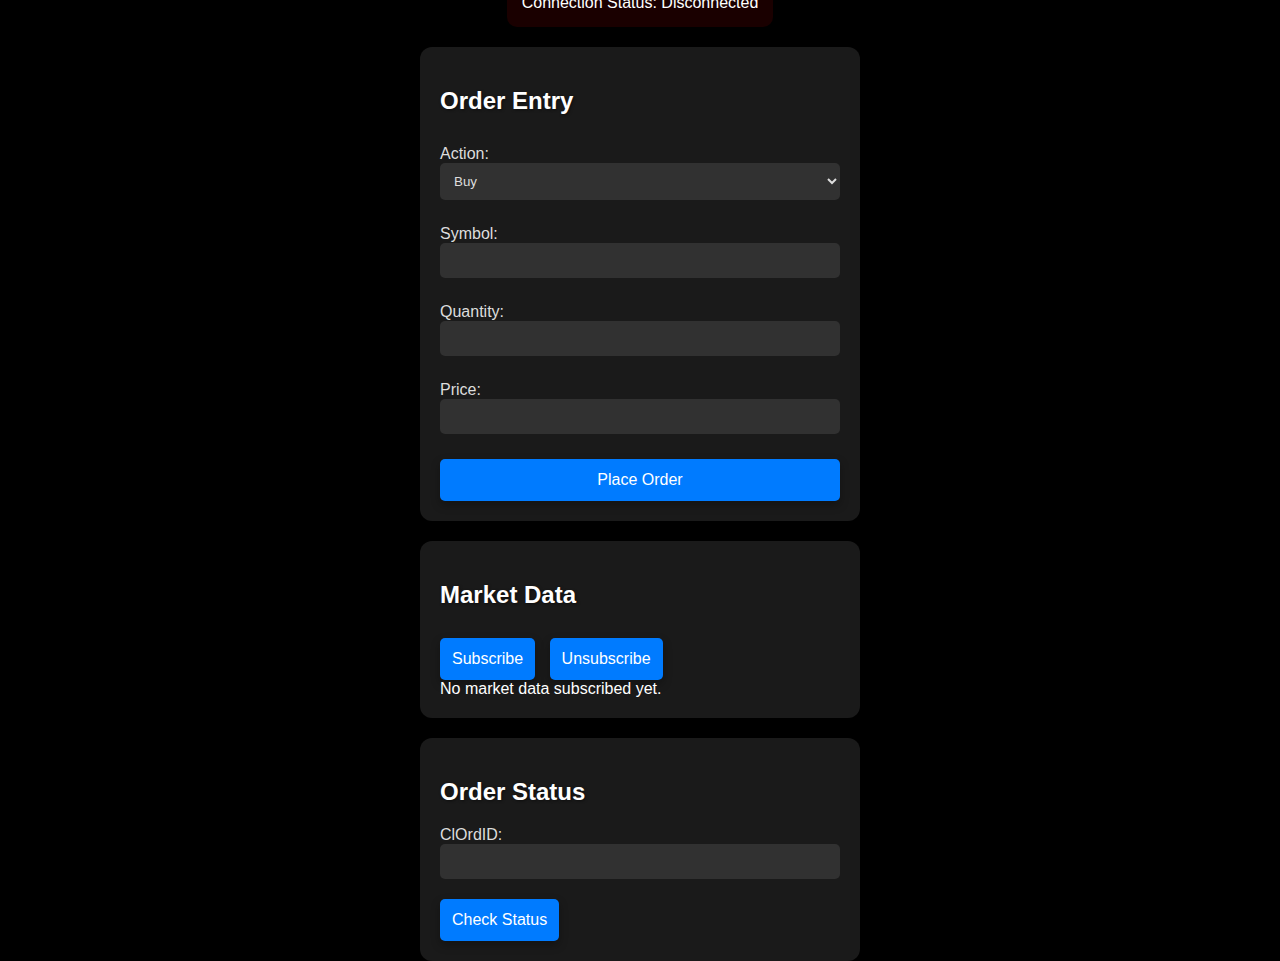
==== templates/index.html @ 9c714d43 "Modifications" ====
<!DOCTYPE html>
<html lang="en">
<head>
    <meta charset="UTF-8">
    <meta name="viewport" content="width=device-width, initial-scale=1.0">
    <title>FIX Client</title>
    <link rel="stylesheet" href="/static/style.css">
</head>
<body>
    <div id="connection-status" class="disconnected">
        Connection Status: Not Connected
    </div>

    <div id="order-controls">
        <h2>Order Entry</h2>
        <form id="order-form">
            <label>
                Action:
                <select name="action">
                    <option value="buy">Buy</option>
                    <option value="sell">Sell</option>
                </select>
            </label>
            <label>
                Symbol:
                <input type="text" name="symbol" required>
            </label>
            <label>
                Quantity:
                <input type="number" name="quantity" required>
            </label>
            <label>
                Price:
                <input type="number" name="price" step="0.01" required>
            </label>
            <button type="submit">Place Order</button>
        </form>
        <div id="order-message" class="hidden">Order placed successfully!</div>
    </div>

    <div id="market-data">
        <h2>Market Data</h2>
        <div>
            <button id="subscribe-btn">Subscribe</button>
            <button id="unsubscribe-btn">Unsubscribe</button>
        </div>
        <div id="market-data-content">No market data subscribed yet.</div>
    </div>

    <div id="order-status">
        <h2>Order Status</h2>
        <form id="status-form">
            <label>
                ClOrdID:
                <input type="text" name="clordid" required>
            </label>
            <button type="submit">Check Status</button>
        </form>
    </div>

    <script src="/static/script.js"></script>
</body>
</html>
---- static/style.css ----
/* General Styles */
body {
  font-family: 'Arial', sans-serif;
  background-color: #000; /* Solid black background */
  color: #fff;
  margin: 0;
  padding: 20px;
  height: 100vh;
  display: flex;
  flex-direction: column;
  justify-content: center;
  align-items: center;
}

h1, h2 {
  color: #fff;
  text-shadow: 1px 1px 3px rgba(0, 0, 0, 0.5);
}

/* Connection Status */
#connection-status {
  background-color: rgba(255, 255, 255, 0.1);
  padding: 15px;
  border-radius: 10px;
  margin-bottom: 20px;
  text-align: center;
  box-shadow: 0 4px 15px rgba(0, 0, 0, 0.3);
}

#connection-status.connected {
  background-color: rgba(34, 193, 195, 0.1);
}

#connection-status.disconnected {
  background-color: rgba(255, 0, 0, 0.1);
}

/* Order Controls */
#order-controls {
  background-color: rgba(255, 255, 255, 0.1);
  padding: 20px;
  border-radius: 12px;
  margin-bottom: 20px;
  width: 100%;
  max-width: 400px;
  box-shadow: 0 4px 15px rgba(0, 0, 0, 0.3);
}

#order-form {
  display: flex;
  flex-direction: column;
}

label {
  margin-top: 10px;
  margin-bottom: 5px;
  color: #ddd;
}

input[type="text"],
input[type="number"],
select {
  padding: 10px;
  border: none;
  border-radius: 5px;
  margin-bottom: 10px;
  width: 100%;
  box-sizing: border-box;
  background: rgba(255, 255, 255, 0.1);
  color: #ddd;
}

/* Ensuring Placeholder Text is Visible */
input::placeholder {
  color: #aaa; /* Light grey for visibility */
  opacity: 1;
}

/* Buttons */
button {
  padding: 12px;
  margin-top: 10px;
  border: none;
  border-radius: 5px;
  background-color: #007bff; /* Blue button */
  color: white;
  font-size: 16px;
  cursor: pointer;
  box-shadow: 0 4px 10px rgba(0, 0, 0, 0.3);
  transition: background-color 0.3s ease, box-shadow 0.3s ease;
}

button:disabled {
  background-color: #555555;
  cursor: not-allowed;
}

button:hover:not(:disabled) {
  background-color: #0056b3;
  box-shadow: 0 6px 15px rgba(0, 0, 0, 0.4);
}

/* Market Data */
#market-data {
  background-color: rgba(255, 255, 255, 0.1);
  padding: 20px;
  border-radius: 12px;
  margin-bottom: 20px;
  width: 100%;
  max-width: 400px;
  box-shadow: 0 4px 15px rgba(0, 0, 0, 0.3);
}

#market-data button {
  margin-right: 10px;
}

/* Order Status */
#order-status {
  background-color: rgba(255, 255, 255, 0.1);
  padding: 20px;
  border-radius: 12px;
  width: 100%;
  max-width: 400px;
  box-shadow: 0 4px 15px rgba(0, 0, 0, 0.3);
}

#order-status-form {
  display: flex;
  flex-direction: column;
}

/* Feedback Messages */
.hidden {
  display: none;
}

#order-confirmation,
#market-status,
#status-response {
  color: #32CD32;
  margin-top: 10px;
  font-weight: bold;
}
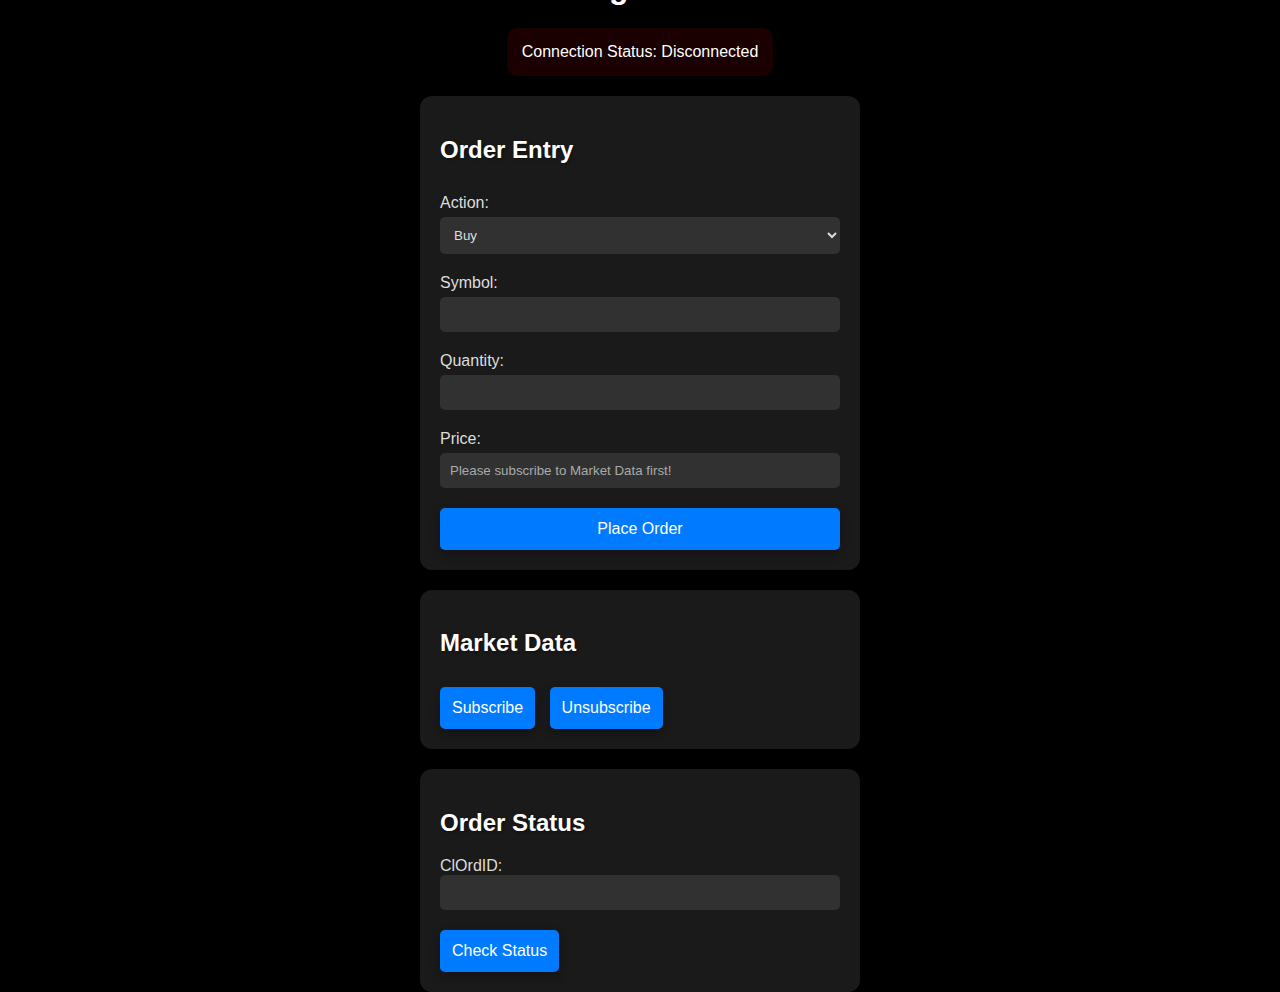
==== commit aa1db370: "Modified to include MarketData.html" ====
--- a/templates/index.html
+++ b/templates/index.html
@@ -3,10 +3,13 @@
 <head>
     <meta charset="UTF-8">
     <meta name="viewport" content="width=device-width, initial-scale=1.0">
-    <title>FIX Client</title>
+    <title>Trading Platform</title>
     <link rel="stylesheet" href="/static/style.css">
+    <script src="/static/script.js"></script>
 </head>
 <body>
+    <h1>Trading Platform</h1>
+
     <div id="connection-status" class="disconnected">
         Connection Status: Not Connected
     </div>
@@ -14,50 +17,40 @@
     <div id="order-controls">
         <h2>Order Entry</h2>
         <form id="order-form">
-            <label>
-                Action:
-                <select name="action">
-                    <option value="buy">Buy</option>
-                    <option value="sell">Sell</option>
-                </select>
-            </label>
-            <label>
-                Symbol:
-                <input type="text" name="symbol" required>
-            </label>
-            <label>
-                Quantity:
-                <input type="number" name="quantity" required>
-            </label>
-            <label>
-                Price:
-                <input type="number" name="price" step="0.01" required>
-            </label>
+            <label for="action">Action:</label>
+            <select name="action" id="action">
+                <option value="Buy">Buy</option>
+                <option value="Sell">Sell</option>
+            </select>
+
+            <label for="symbol">Symbol:</label>
+            <input type="text" name="symbol" id="symbol" required>
+
+            <label for="quantity">Quantity:</label>
+            <input type="number" name="quantity" id="quantity" required>
+
+            <label for="price-input">Price:</label>
+            <input type="number" name="price" id="price-input" required>
+
             <button type="submit">Place Order</button>
         </form>
-        <div id="order-message" class="hidden">Order placed successfully!</div>
+        <div id="order-message" class="hidden"></div>
     </div>
 
     <div id="market-data">
         <h2>Market Data</h2>
-        <div>
-            <button id="subscribe-btn">Subscribe</button>
-            <button id="unsubscribe-btn">Unsubscribe</button>
-        </div>
-        <div id="market-data-content">No market data subscribed yet.</div>
+        <button id="subscribe-btn">Subscribe</button>
+        <button id="unsubscribe-btn">Unsubscribe</button>
     </div>
 
     <div id="order-status">
         <h2>Order Status</h2>
         <form id="status-form">
-            <label>
-                ClOrdID:
-                <input type="text" name="clordid" required>
-            </label>
+            <label for="clordid">ClOrdID:</label>
+            <input type="text" name="clordid" id="clordid" required>
             <button type="submit">Check Status</button>
         </form>
+        <div id="status-response" class="hidden"></div>
     </div>
-
-    <script src="/static/script.js"></script>
 </body>
 </html>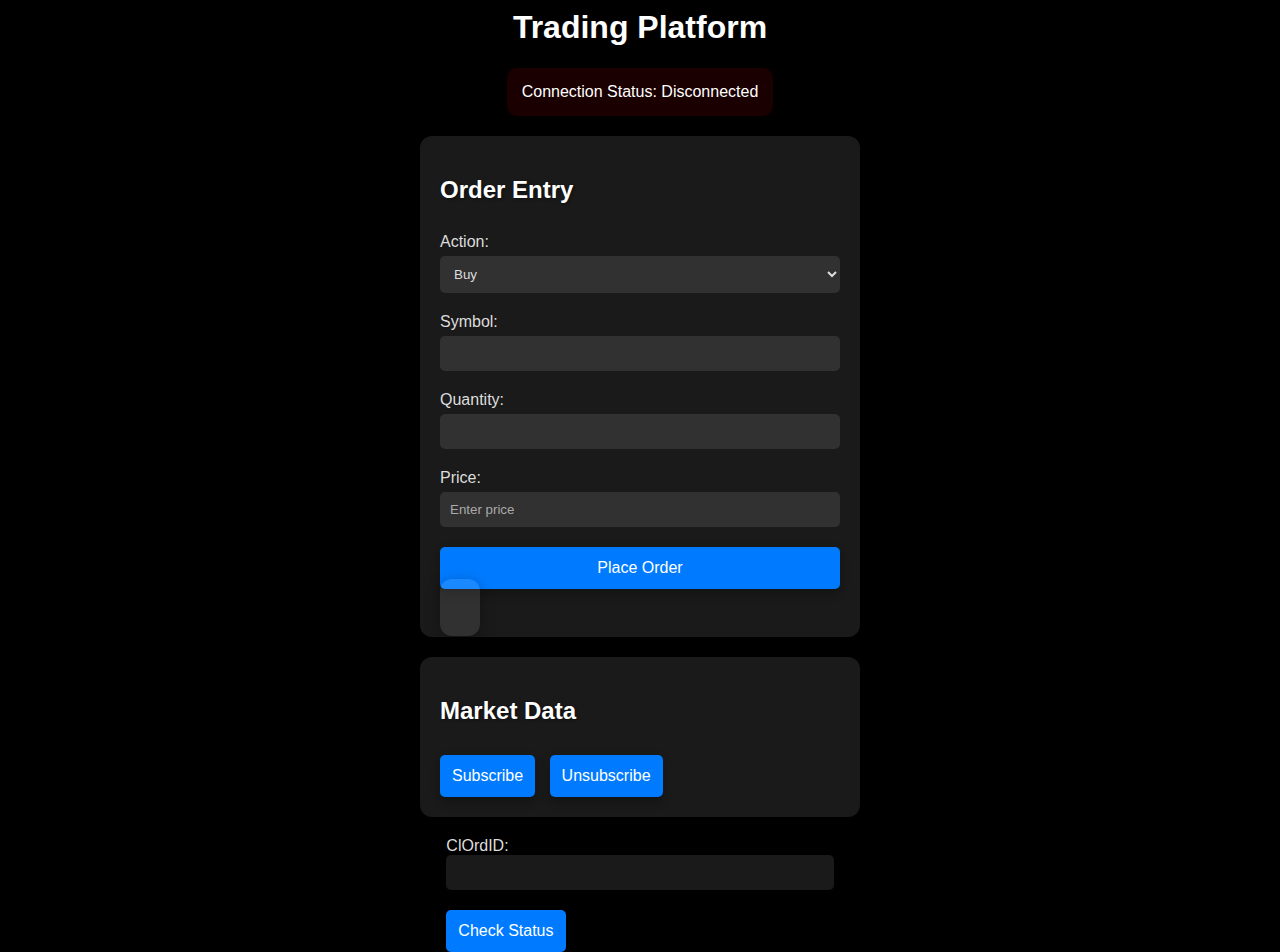
==== commit ccc7291e: "modifications" ====
--- a/templates/index.html
+++ b/templates/index.html
@@ -34,7 +34,8 @@
 
             <button type="submit">Place Order</button>
         </form>
-        <div id="order-message" class="hidden"></div>
+        <div id="order-message" ></div>
+        <span id="order-status"></span>
     </div>
 
     <div id="market-data">
@@ -43,14 +44,14 @@
         <button id="unsubscribe-btn">Unsubscribe</button>
     </div>
 
-    <div id="order-status">
-        <h2>Order Status</h2>
-        <form id="status-form">
-            <label for="clordid">ClOrdID:</label>
-            <input type="text" name="clordid" id="clordid" required>
-            <button type="submit">Check Status</button>
-        </form>
-        <div id="status-response" class="hidden"></div>
-    </div>
+    <form id="status-form">
+  <label for="clordid">ClOrdID:</label>
+
+  <input type="text" id="clordid" name="clordid" required>
+  <button type="submit">Check Status</button>
+</form>
+
+<div id="status-response" class="hidden"></div>
+
 </body>
 </html>--- a/static/style.css
+++ b/static/style.css
@@ -135,10 +135,29 @@
   display: none;
 }
 
-#order-confirmation,
+#order-message,
 #market-status,
 #status-response {
   color: #32CD32;
   margin-top: 10px;
   font-weight: bold;
+}
+
+/* Additional styles to ensure price input is always enabled */
+#price-input:not([disabled]) {
+  background-color: rgba(255, 255, 255, 0.1);
+  color: #fff;
+}
+
+#price-input:focus {
+  outline: none;
+  box-shadow: 0 0 0 2px #007bff;
+}
+
+/* Style for the market data content */
+#market-data-content {
+  margin-top: 15px;
+  background-color: rgba(255, 255, 255, 0.05);
+  border-radius: 5px;
+  padding: 10px;
 }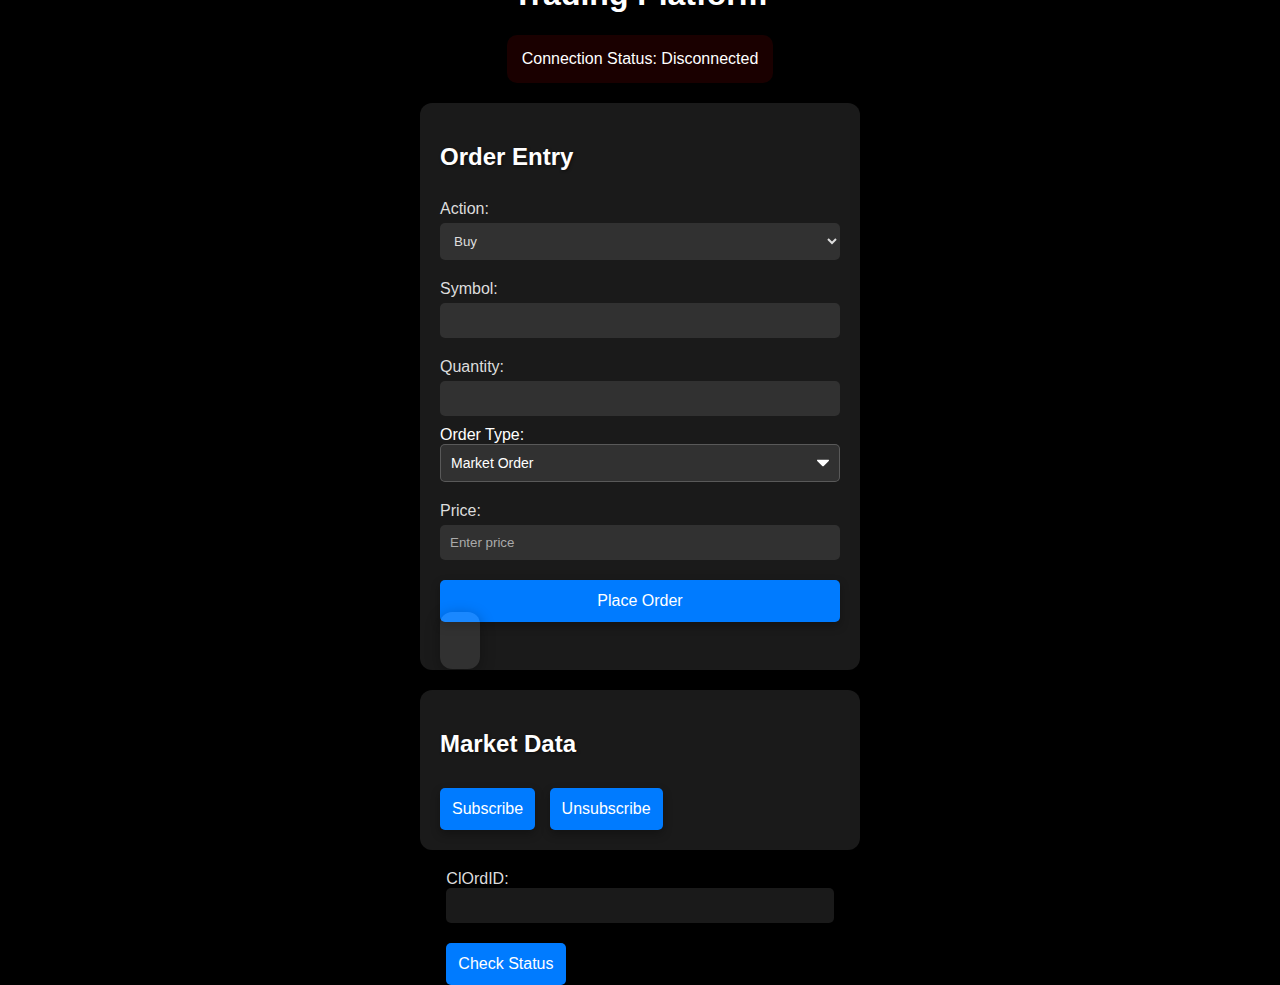
==== commit e21e05f0: "Added dropdown for Order-Types" ====
--- a/templates/index.html
+++ b/templates/index.html
@@ -1,3 +1,4 @@
+
 <!DOCTYPE html>
 <html lang="en">
 <head>
@@ -28,7 +29,13 @@
 
             <label for="quantity">Quantity:</label>
             <input type="number" name="quantity" id="quantity" required>
-
+            Order Type:
+<select id="order-type" name="order-type" required>
+    <option value="Market">Market Order</option>
+    <option value="Limit">Limit Order</option>
+    <option value="Stop">Stop Order</option>
+    <option value="StopLimit">Stop Limit Order</option>
+</select>
             <label for="price-input">Price:</label>
             <input type="number" name="price" id="price-input" required>
 
@@ -54,4 +61,4 @@
 <div id="status-response" class="hidden"></div>
 
 </body>
-</html>+</html>
--- a/static/style.css
+++ b/static/style.css
@@ -136,11 +136,35 @@
 }
 
 #order-message,
-#market-status,
-#status-response {
+#market-status {
   color: #32CD32;
   margin-top: 10px;
   font-weight: bold;
+}
+
+/* Refinitiv-styled card for status response */
+#status-response {
+  background-color: #ffffff;
+  color: #333333;
+  border-radius: 8px;
+  padding: 16px;
+  margin-top: 15px;
+  box-shadow: 0 2px 10px rgba(0, 0, 0, 0.1);
+  font-weight: normal;
+  max-width: 400px;
+  width: 100%;
+}
+
+#status-response h3 {
+  color: #0066cc;
+  margin-top: 0;
+  margin-bottom: 12px;
+  font-size: 18px;
+}
+
+#status-response p {
+  margin: 8px 0;
+  font-size: 14px;
 }
 
 /* Additional styles to ensure price input is always enabled */
@@ -160,4 +184,39 @@
   background-color: rgba(255, 255, 255, 0.05);
   border-radius: 5px;
   padding: 10px;
-}+}
+
+#order-type {
+  appearance: none;
+  -webkit-appearance: none;
+  -moz-appearance: none;
+  background-color: rgba(255, 255, 255, 0.1);
+  color: #fff;
+  border: 1px solid rgba(255, 255, 255, 0.2);
+  border-radius: 5px;
+  padding: 10px 30px 10px 10px;
+  width: 100%;
+  font-size: 14px;
+  transition: background-color 0.3s, border-color 0.3s, box-shadow 0.3s;
+  background-image: url("data:image/svg+xml;charset=US-ASCII,%3Csvg%20xmlns%3D%22http%3A%2F%2Fwww.w3.org%2F2000%2Fsvg%22%20width%3D%22292.4%22%20height%3D%22292.4%22%3E%3Cpath%20fill%3D%22%23FFFFFF%22%20d%3D%22M287%2069.4a17.6%2017.6%200%200%200-13-5.4H18.4c-5%200-9.3%201.8-12.9%205.4A17.6%2017.6%200%200%200%200%2082.2c0%205%201.8%209.3%205.4%2012.9l128%20127.9c3.6%203.6%207.8%205.4%2012.8%205.4s9.2-1.8%2012.8-5.4L287%2095c3.5-3.5%205.4-7.8%205.4-12.8%200-5-1.9-9.2-5.5-12.8z%22%2F%3E%3C%2Fsvg%3E");
+  background-repeat: no-repeat;
+  background-position: right 10px top 50%;
+  background-size: 12px auto;
+}
+
+#order-type:hover {
+  background-color: rgba(255, 255, 255, 0.15);
+  border-color: rgba(255, 255, 255, 0.3);
+}
+
+#order-type:focus {
+  outline: none;
+  background-color: rgba(255, 255, 255, 0.2);
+  border-color: #007bff;
+  box-shadow: 0 0 0 2px rgba(0, 123, 255, 0.25);
+}
+
+#order-type option {
+  background-color: #1e1e1e;
+  color: #fff;
+}
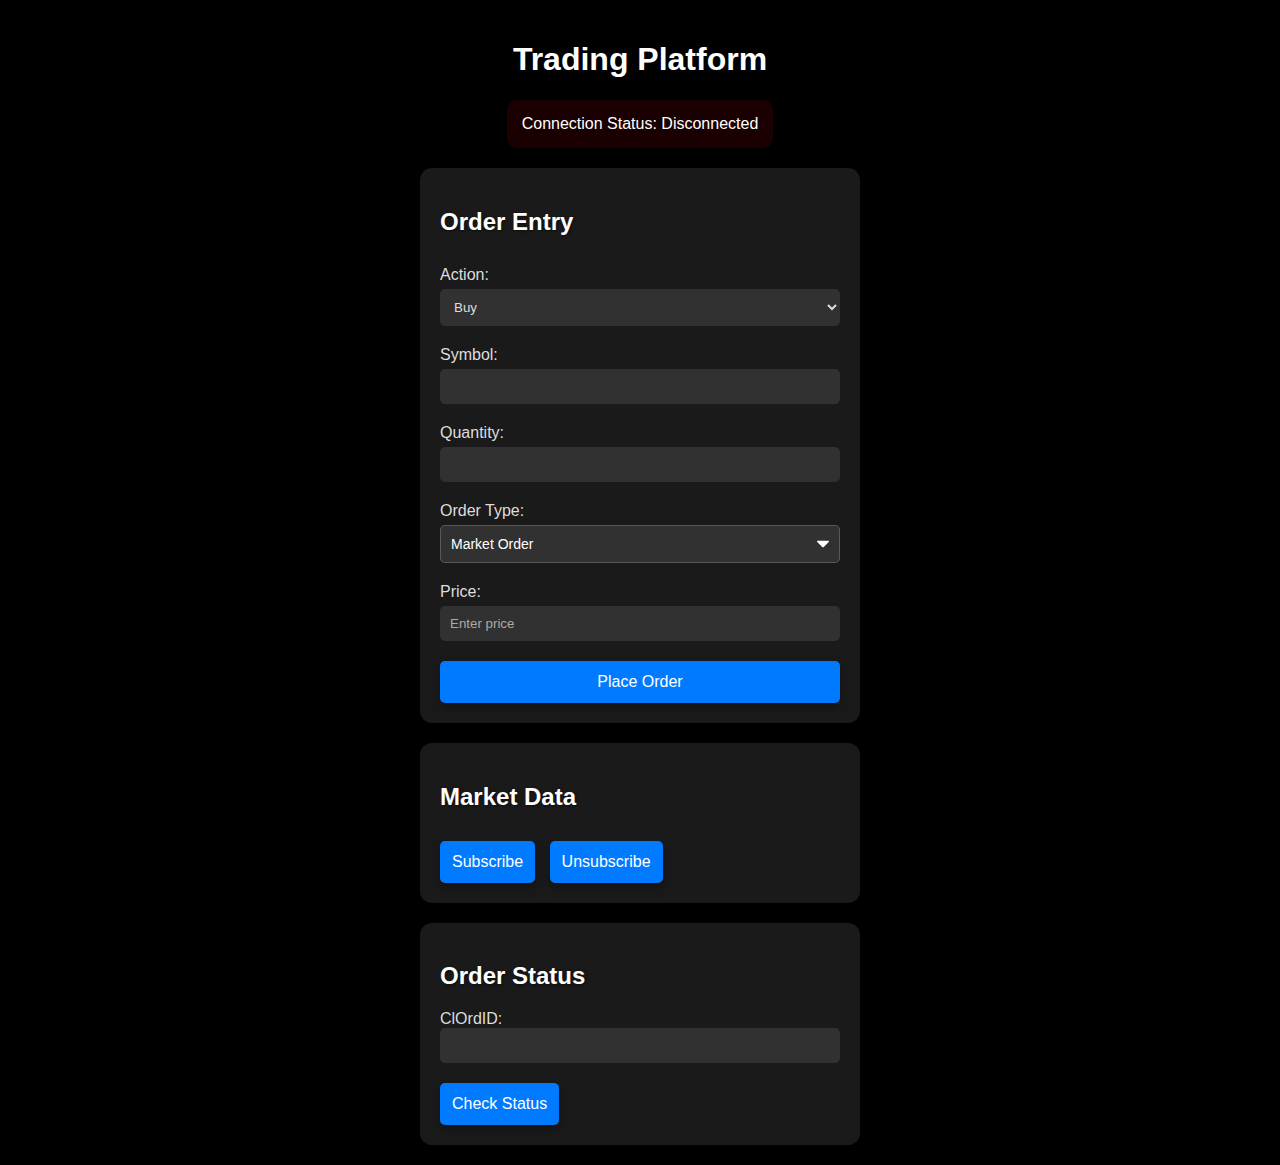
==== commit 27b98471: "Basic UI modification for Order-Types" ====
--- a/templates/index.html
+++ b/templates/index.html
@@ -1,4 +1,3 @@
-
 <!DOCTYPE html>
 <html lang="en">
 <head>
@@ -6,7 +5,6 @@
     <meta name="viewport" content="width=device-width, initial-scale=1.0">
     <title>Trading Platform</title>
     <link rel="stylesheet" href="/static/style.css">
-    <script src="/static/script.js"></script>
 </head>
 <body>
     <h1>Trading Platform</h1>
@@ -19,46 +17,68 @@
         <h2>Order Entry</h2>
         <form id="order-form">
             <label for="action">Action:</label>
-            <select name="action" id="action">
+            <select id="action" name="action" required>
                 <option value="Buy">Buy</option>
                 <option value="Sell">Sell</option>
             </select>
 
             <label for="symbol">Symbol:</label>
-            <input type="text" name="symbol" id="symbol" required>
+            <input type="text" id="symbol" name="symbol" required>
 
             <label for="quantity">Quantity:</label>
-            <input type="number" name="quantity" id="quantity" required>
-            Order Type:
-<select id="order-type" name="order-type" required>
-    <option value="Market">Market Order</option>
-    <option value="Limit">Limit Order</option>
-    <option value="Stop">Stop Order</option>
-    <option value="StopLimit">Stop Limit Order</option>
-</select>
+            <input type="number" id="quantity" name="quantity" required>
+
+            <label for="order-type">Order Type:</label>
+            <select id="order-type" name="order-type" required>
+                <option value="Market">Market Order</option>
+                <option value="Limit">Limit Order</option>
+                <option value="Stop">Stop Order</option>
+                <option value="StopLimit">Stop Limit Order</option>
+            </select>
+
+            <div id="limit-fields" style="display: none;">
+                <label for="limit-price">Limit Price:</label>
+                <input type="number" id="limit-price" name="limit-price" step="0.01">
+            </div>
+
+            <div id="stop-fields" style="display: none;">
+                <label for="stop-price">Stop Price:</label>
+                <input type="number" id="stop-price" name="stop-price" step="0.01">
+            </div>
+
+            <div id="stop-limit-fields" style="display: none;">
+                <label for="stop-limit-stop-price">Stop Price:</label>
+                <input type="number" id="stop-limit-stop-price" name="stop-limit-stop-price" step="0.01">
+                <label for="stop-limit-limit-price">Limit Price:</label>
+                <input type="number" id="stop-limit-limit-price" name="stop-limit-limit-price" step="0.01">
+            </div>
+
             <label for="price-input">Price:</label>
-            <input type="number" name="price" id="price-input" required>
+            <input type="number" id="price-input" name="price" step="0.01" required>
 
             <button type="submit">Place Order</button>
         </form>
-        <div id="order-message" ></div>
-        <span id="order-status"></span>
+        <div id="order-message" class="hidden"></div>
     </div>
 
     <div id="market-data">
         <h2>Market Data</h2>
         <button id="subscribe-btn">Subscribe</button>
         <button id="unsubscribe-btn">Unsubscribe</button>
+
     </div>
 
-    <form id="status-form">
-  <label for="clordid">ClOrdID:</label>
+    <div id="order-status">
+        <h2>Order Status</h2>
+        <form id="status-form">
+            <label for="clordid">ClOrdID:</label>
+            <input type="text" id="clordid" name="clordid" required>
+            <button type="submit">Check Status</button>
+        </form>
+        <div id="status-response" class="hidden"></div>
+    </div>
 
-  <input type="text" id="clordid" name="clordid" required>
-  <button type="submit">Check Status</button>
-</form>
 
-<div id="status-response" class="hidden"></div>
-
+    <script src="/static/script.js"></script>
 </body>
-</html>
+</html>--- a/static/style.css
+++ b/static/style.css
@@ -1,14 +1,14 @@
 /* General Styles */
 body {
   font-family: 'Arial', sans-serif;
-  background-color: #000; /* Solid black background */
+  background-color: #000;
   color: #fff;
   margin: 0;
   padding: 20px;
-  height: 100vh;
+  min-height: 100vh;
   display: flex;
   flex-direction: column;
-  justify-content: center;
+  justify-content: flex-start;
   align-items: center;
 }
 
@@ -72,7 +72,7 @@
 
 /* Ensuring Placeholder Text is Visible */
 input::placeholder {
-  color: #aaa; /* Light grey for visibility */
+  color: #aaa;
   opacity: 1;
 }
 
@@ -82,7 +82,7 @@
   margin-top: 10px;
   border: none;
   border-radius: 5px;
-  background-color: #007bff; /* Blue button */
+  background-color: #007bff;
   color: white;
   font-size: 16px;
   cursor: pointer;
@@ -186,6 +186,7 @@
   padding: 10px;
 }
 
+/* Order Type Dropdown */
 #order-type {
   appearance: none;
   -webkit-appearance: none;
@@ -220,3 +221,42 @@
   background-color: #1e1e1e;
   color: #fff;
 }
+
+/* New styles for dynamic order type fields */
+#limit-fields,
+#stop-fields,
+#stop-limit-fields {
+  margin-top: 10px;
+  padding: 10px;
+  background-color: rgba(255, 255, 255, 0.05);
+  border-radius: 5px;
+  transition: all 0.3s ease;
+}
+
+#limit-fields input,
+#stop-fields input,
+#stop-limit-fields input {
+  margin-bottom: 5px;
+}
+
+#limit-fields label,
+#stop-fields label,
+#stop-limit-fields label {
+  display: block;
+  margin-bottom: 5px;
+  color: #ddd;
+}
+
+/* Responsive adjustments */
+@media (max-width: 480px) {
+  body {
+    padding: 10px;
+  }
+
+  #order-controls,
+  #market-data,
+  #order-status,
+  #status-response {
+    max-width: 100%;
+  }
+}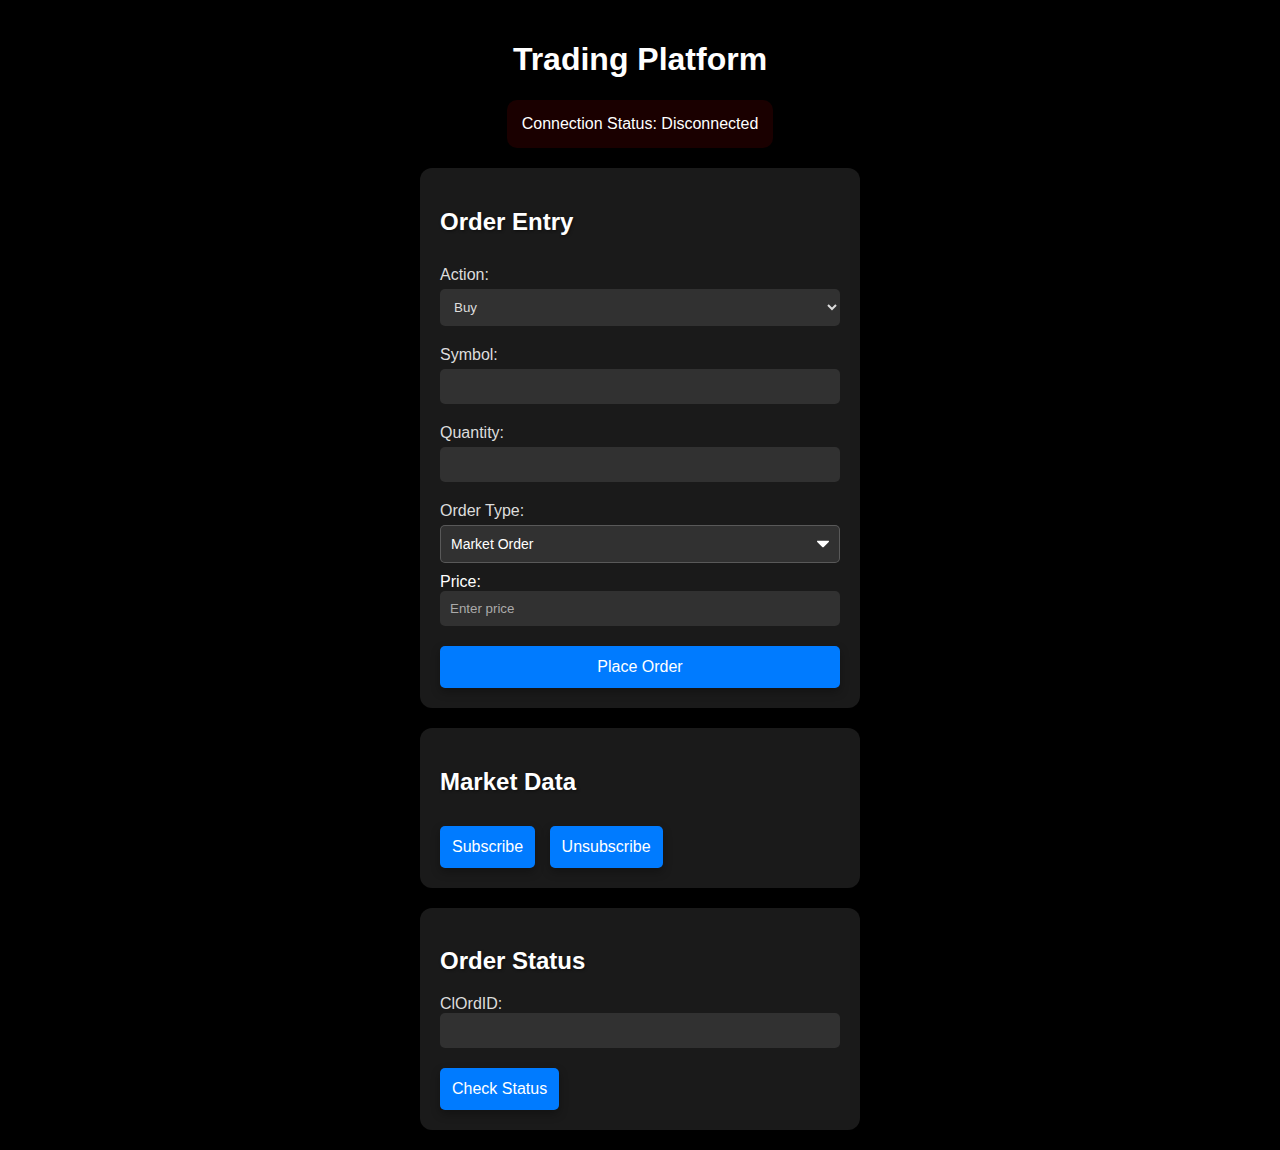
==== commit 5d11eaa8: "price field adjustment for each order type" ====
--- a/templates/index.html
+++ b/templates/index.html
@@ -35,6 +35,13 @@
                 <option value="Stop">Stop Order</option>
                 <option value="StopLimit">Stop Limit Order</option>
             </select>
+            <div id="price-field">
+    Price: <input type="number" id="price-input" name="price" step="0.01" required>
+           </div>
+             <div id="Market" style="display: none;">
+                <label for="Market">Market Price:</label>
+               <input type="number" id="market-price" name="market-price" step="0.01">
+            </div>
 
             <div id="limit-fields" style="display: none;">
                 <label for="limit-price">Limit Price:</label>
@@ -53,8 +60,7 @@
                 <input type="number" id="stop-limit-limit-price" name="stop-limit-limit-price" step="0.01">
             </div>
 
-            <label for="price-input">Price:</label>
-            <input type="number" id="price-input" name="price" step="0.01" required>
+
 
             <button type="submit">Place Order</button>
         </form>
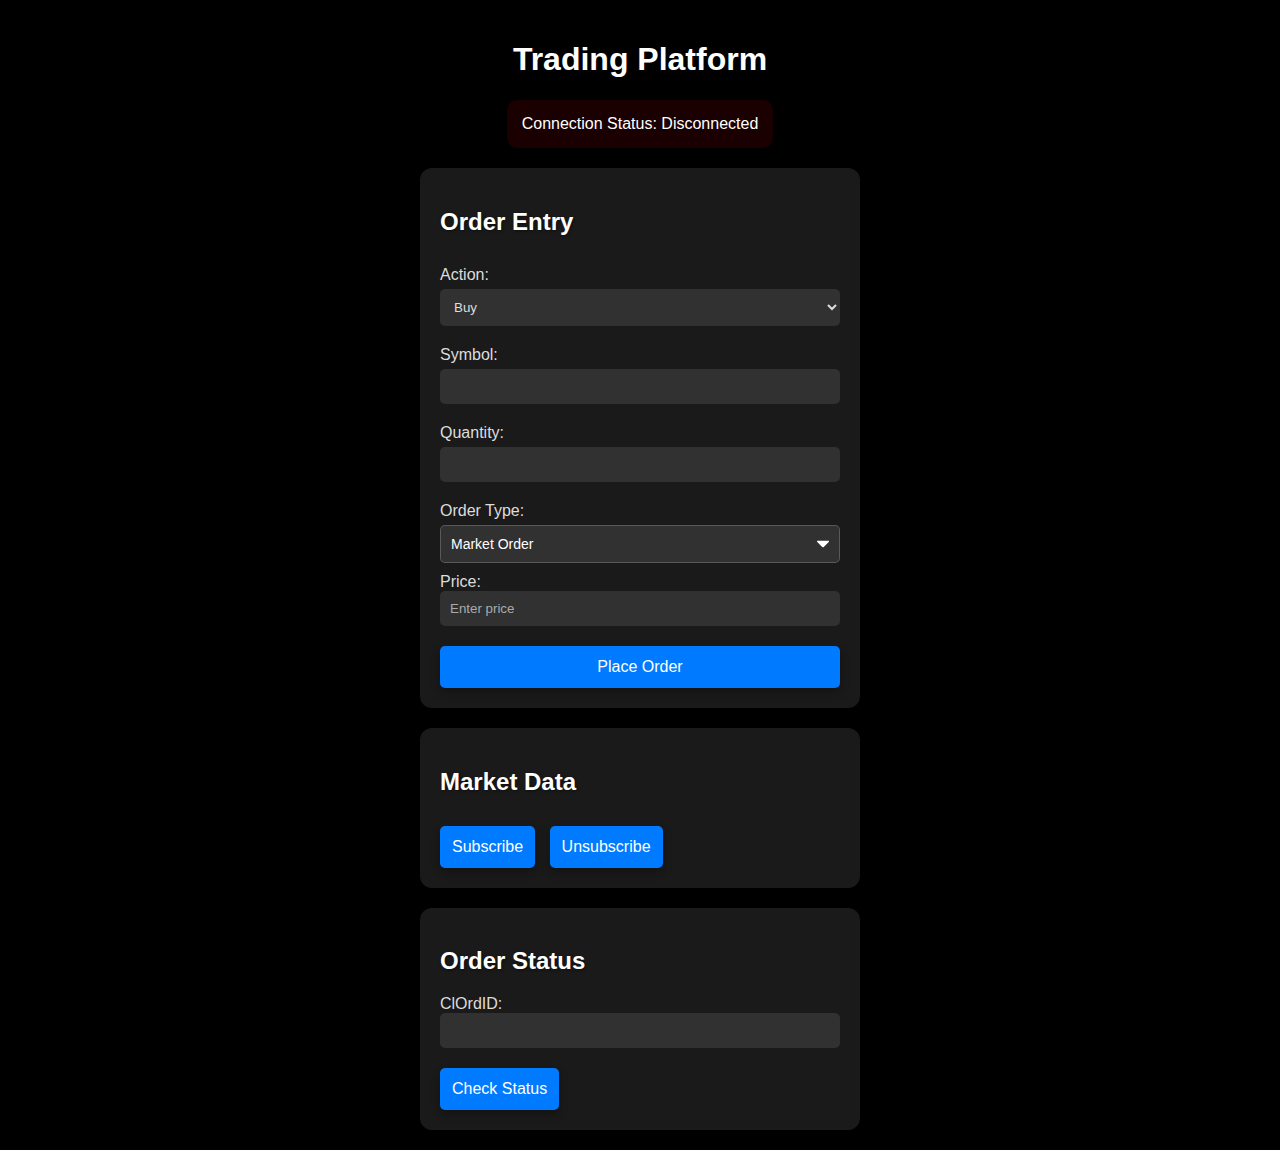
==== commit a08838fd: "price field adjustment for each order type" ====
--- a/templates/index.html
+++ b/templates/index.html
@@ -35,9 +35,10 @@
                 <option value="Stop">Stop Order</option>
                 <option value="StopLimit">Stop Limit Order</option>
             </select>
-            <div id="price-field">
-    Price: <input type="number" id="price-input" name="price" step="0.01" required>
-           </div>
+           <div id="price-field">
+    <label for="price-input">Price:</label>
+    <input type="number" id="price-input" name="price" step="0.01" required>
+</div>
              <div id="Market" style="display: none;">
                 <label for="Market">Market Price:</label>
                <input type="number" id="market-price" name="market-price" step="0.01">
@@ -45,7 +46,8 @@
 
             <div id="limit-fields" style="display: none;">
                 <label for="limit-price">Limit Price:</label>
-                <input type="number" id="limit-price" name="limit-price" step="0.01">
+                <input type="number" id="limit-price">
+                <p id="limit-warning" class="warning" style="display: none;"></p>
             </div>
 
             <div id="stop-fields" style="display: none;">
